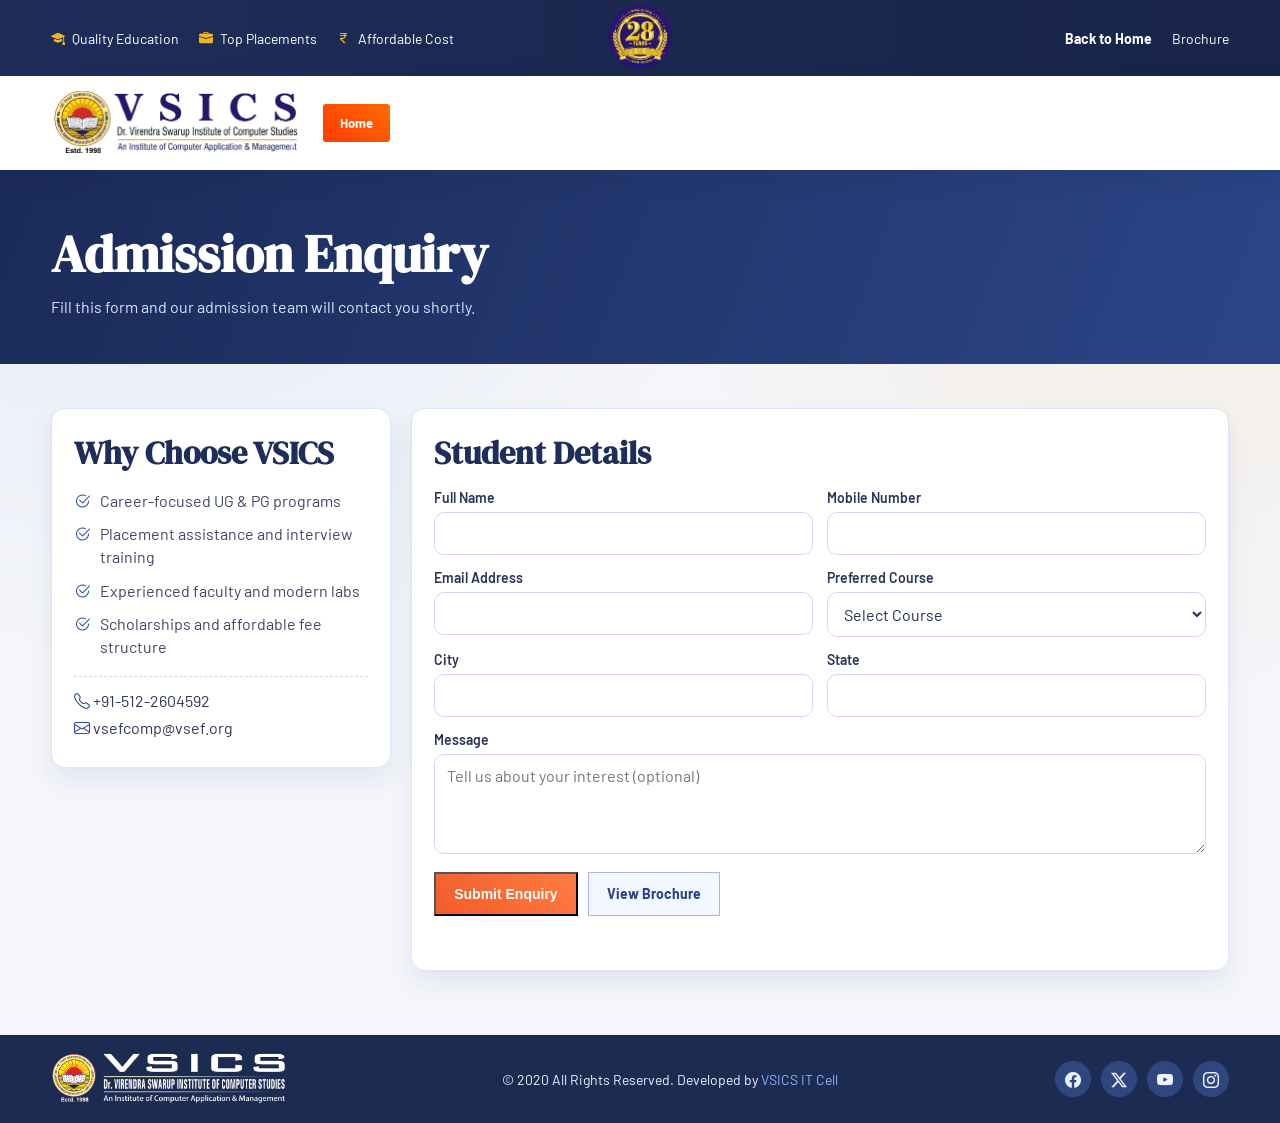
==== admission-enquiry.html @ 5a700836 "feat: Implement admission enquiry page with form validation and responsive design" ====
<!DOCTYPE html>
<html lang="en">
<head>
  <meta charset="UTF-8">
  <meta name="viewport" content="width=device-width, initial-scale=1.0">
  <title>Admission Enquiry | VSICS Kanpur</title>
  <link rel="icon" type="image/png" href="assets/title-logo-removebg-preview.png">
  <link rel="preconnect" href="https://fonts.googleapis.com">
  <link rel="preconnect" href="https://fonts.gstatic.com" crossorigin>
  <link href="https://fonts.googleapis.com/css2?family=Barlow:wght@400;500;600;700;800&family=DM+Serif+Display&display=swap" rel="stylesheet">
  <link rel="stylesheet" href="https://cdn.jsdelivr.net/npm/bootstrap-icons@1.11.3/font/bootstrap-icons.css">
  <link rel="stylesheet" href="style.css">
  <link rel="stylesheet" href="responsive.css">
</head>
<body>
  <div class="top-info-bar">
    <div class="container">
      <div class="info-left">
        <span><i class="bi bi-mortarboard-fill"></i> Quality Education</span>
        <span><i class="bi bi-briefcase-fill"></i> Top Placements</span>
        <span><i class="bi bi-currency-rupee"></i> Affordable Cost</span>
      </div>
      <div class="info-center">
        <img src="assets/logo.png" alt="VSICS Anniversary Logo">
      </div>
      <div class="info-right">
        <a href="index.html">Back to Home</a>
        <a href="assets/brochure.pdf" target="_blank" rel="noopener">Brochure</a>
      </div>
    </div>
  </div>

  <header class="main-header">
    <div class="container nav-wrap">
      <a href="index.html" class="brand">
        <img src="assets/new.png" alt="VSICS Kanpur">
      </a>
      <a href="index.html" class="admission-btn">Home</a>
    </div>
  </header>

  <section class="enquiry-hero">
    <div class="container">
      <h1>Admission Enquiry</h1>
      <p>Fill this form and our admission team will contact you shortly.</p>
    </div>
  </section>

  <section class="enquiry-page">
    <div class="container enquiry-grid">
      <article class="enquiry-info-card">
        <h2>Why Choose VSICS</h2>
        <ul>
          <li><i class="bi bi-check2-circle"></i> Career-focused UG & PG programs</li>
          <li><i class="bi bi-check2-circle"></i> Placement assistance and interview training</li>
          <li><i class="bi bi-check2-circle"></i> Experienced faculty and modern labs</li>
          <li><i class="bi bi-check2-circle"></i> Scholarships and affordable fee structure</li>
        </ul>
        <div class="enquiry-contact">
          <p><i class="bi bi-telephone"></i> +91-512-2604592</p>
          <p><i class="bi bi-envelope"></i> vsefcomp@vsef.org</p>
        </div>
      </article>

      <form id="admissionForm" class="enquiry-form-card">
        <h2>Student Details</h2>
        <div class="form-grid">
          <div class="form-field">
            <label for="fullName">Full Name</label>
            <input id="fullName" name="fullName" type="text" required>
          </div>
          <div class="form-field">
            <label for="mobile">Mobile Number</label>
            <input id="mobile" name="mobile" type="tel" pattern="[0-9]{10}" maxlength="10" required>
          </div>
          <div class="form-field">
            <label for="email">Email Address</label>
            <input id="email" name="email" type="email" required>
          </div>
          <div class="form-field">
            <label for="course">Preferred Course</label>
            <select id="course" name="course" required>
              <option value="">Select Course</option>
              <option value="BBA">BBA</option>
              <option value="BCA">BCA</option>
              <option value="MBA">MBA</option>
              <option value="MCA">MCA</option>
            </select>
          </div>
          <div class="form-field">
            <label for="city">City</label>
            <input id="city" name="city" type="text" required>
          </div>
          <div class="form-field">
            <label for="state">State</label>
            <input id="state" name="state" type="text" required>
          </div>
          <div class="form-field full-width">
            <label for="message">Message</label>
            <textarea id="message" name="message" rows="4" placeholder="Tell us about your interest (optional)"></textarea>
          </div>
        </div>

        <div class="form-actions">
          <button type="submit" class="btn-primary-solid">Submit Enquiry</button>
          <a href="assets/brochure.pdf" target="_blank" rel="noopener" class="btn-primary-outline dark-outline">View Brochure</a>
        </div>
        <p id="formStatus" class="form-status" aria-live="polite"></p>
      </form>
    </div>
  </section>

  <footer class="main-footer">
    <div class="footer-bottom">
      <div class="container bottom-flex">
        <img src="assets/Web-VSICSkanpur-22222.png" alt="VSICS Footer Logo">
        <p>© 2020 All Rights Reserved. Developed by <span>VSICS IT Cell</span></p>
        <div class="social-icons">
          <a href="#" aria-label="Facebook"><i class="bi bi-facebook"></i></a>
          <a href="#" aria-label="Twitter"><i class="bi bi-twitter-x"></i></a>
          <a href="#" aria-label="YouTube"><i class="bi bi-youtube"></i></a>
          <a href="#" aria-label="Instagram"><i class="bi bi-instagram"></i></a>
        </div>
      </div>
    </div>
  </footer>

  <script src="script.js"></script>
</body>
</html>
---- style.css ----
:root {
    --primary: #1e2d59;
    --primary-dark: #182448;
    --accent: #f0b524;
    --cta: #f1592a;
    --text: #1c2238;
    --muted: #5e6476;
    --bg: #f4f6fb;
    --white: #ffffff;
}

* {
    margin: 0;
    padding: 0;
    box-sizing: border-box;
}

body {
    font-family: "Barlow", "Segoe UI", Tahoma, sans-serif;
    background: var(--bg);
    color: var(--text);
}

a {
    color: inherit;
    text-decoration: none;
}

ul {
    list-style: none;
}

.container {
    width: min(1240px, 92%);
    margin: 0 auto;
}

.top-promo-bar {
    background: #f6f2e3;
    border-bottom: 1px solid #e3dac3;
}

.top-promo-bar p {
    padding: 7px 0;
    text-align: center;
    font-size: 13px;
}

.top-promo-bar a {
    color: #1747c8;
    font-weight: 700;
}

.top-info-bar {
    background: linear-gradient(90deg, var(--primary), var(--primary-dark));
    color: var(--white);
}

.top-info-bar .container {
    min-height: 76px;
    display: grid;
    grid-template-columns: 1fr auto 1fr;
    align-items: center;
    gap: 10px;
}

.info-left,
.info-right {
    display: flex;
    align-items: center;
    gap: 20px;
    font-size: 14px;
}

.info-left span {
    display: inline-flex;
    align-items: center;
    gap: 7px;
    white-space: nowrap;
}

.info-left i {
    color: var(--accent);
}

.info-center {
    text-align: center;
}

.info-center img {
    height: 64px;
}

.info-right {
    justify-content: flex-end;
}

.info-right a:first-child {
    font-weight: 700;
}

.info-right i {
    font-size: 18px;
    transition: transform 0.25s ease, color 0.25s ease;
}

.info-right i:hover {
    color: var(--accent);
    transform: translateY(-2px);
}

.main-header {
    background: var(--white);
    box-shadow: 0 2px 10px rgba(17, 27, 58, 0.08);
    position: sticky;
    top: 0;
    z-index: 100;
}

.nav-wrap {
    display: flex;
    align-items: center;
    gap: 24px;
    min-height: 94px;
}

.brand img {
    height: 62px;
}

.main-nav {
    margin-left: auto;
}

.main-nav > ul {
    display: flex;
    align-items: center;
    gap: 20px;
}

.main-nav li {
    position: relative;
}

.main-nav a,
.nav-link {
    font-size: 14px;
    font-weight: 700;
    color: var(--text);
    padding: 9px 0;
    display: inline-block;
}

.nav-link {
    background: transparent;
    border: 0;
    cursor: pointer;
}

.main-nav > ul > li::after {
    content: "";
    display: block;
    width: 0;
    height: 2px;
    margin-top: 2px;
    background: var(--accent);
    transition: width 0.25s ease;
}

.main-nav > ul > li:hover::after {
    width: 100%;
}

.has-dropdown .nav-dropdown-menu {
    display: none;
    position: absolute;
    top: calc(100% + 12px);
    left: 0;
    width: max-content;
    min-width: 250px;
    padding: 10px 0;
    background: #f1f2f6;
    border: 1px solid #d5d7e3;
    box-shadow: 0 12px 28px rgba(20, 32, 67, 0.15);
}

.has-dropdown .nav-dropdown-menu a {
    display: block;
    padding: 10px 16px;
    color: #1845c6;
    font-weight: 600;
    line-height: 1.35;
}

.has-dropdown .nav-dropdown-menu a:hover {
    background: #e5e8f6;
}

.has-dropdown.active .nav-dropdown-menu {
    display: block;
}

.admission-btn {
    background: linear-gradient(45deg, #ff3b00, #ff6c00);
    color: var(--white);
    font-weight: 700;
    font-size: 13px;
    padding: 11px 17px;
    border-radius: 3px;
    white-space: nowrap;
    transition: transform 0.2s ease;
}

.admission-btn:hover {
    transform: translateY(-1px);
}

.menu-toggle {
    display: none;
    width: 46px;
    height: 40px;
    border: 0;
    background: var(--primary);
    border-radius: 5px;
    padding: 8px 9px;
}

.menu-toggle span {
    display: block;
    width: 100%;
    height: 3px;
    border-radius: 2px;
    background: var(--white);
    transition: transform 0.24s ease, opacity 0.24s ease;
}

.menu-toggle span + span {
    margin-top: 6px;
}

.menu-toggle.active span:nth-child(1) {
    transform: translateY(9px) rotate(45deg);
}

.menu-toggle.active span:nth-child(2) {
    opacity: 0;
}

.menu-toggle.active span:nth-child(3) {
    transform: translateY(-9px) rotate(-45deg);
}

.hero img {
    width: 100%;
    display: block;
    min-height: 520px;
    object-fit: cover;
}

.hero {
    position: relative;
}

.hero-overlay {
    position: absolute;
    inset: 0;
    background: linear-gradient(90deg, rgba(16, 28, 64, 0.8) 0%, rgba(16, 28, 64, 0.45) 45%, rgba(16, 28, 64, 0.1) 100%);
    display: grid;
    align-items: center;
}

.hero-overlay .container {
    max-width: 760px;
    margin-left: clamp(18px, 8vw, 110px);
    color: var(--white);
}

.hero-badge {
    display: inline-block;
    background: rgba(240, 181, 36, 0.18);
    border: 1px solid rgba(240, 181, 36, 0.5);
    color: #ffe8a0;
    font-weight: 700;
    letter-spacing: 0.2px;
    padding: 7px 11px;
    margin-bottom: 15px;
}

.hero-overlay h1 {
    font-family: "DM Serif Display", Georgia, serif;
    font-size: clamp(32px, 4.1vw, 56px);
    line-height: 1.08;
    margin-bottom: 14px;
}

.hero-overlay p {
    font-size: clamp(15px, 1.3vw, 19px);
    line-height: 1.6;
    margin-bottom: 20px;
    color: #dfe6ff;
}

.hero-actions {
    display: flex;
    gap: 11px;
    flex-wrap: wrap;
}

.btn-primary-solid,
.btn-primary-outline {
    font-weight: 700;
    font-size: 14px;
    padding: 12px 18px;
}

.btn-primary-solid {
    background: linear-gradient(45deg, #f25c2a, #ff7c42);
    color: var(--white);
}

.btn-primary-outline {
    border: 1px solid #d7defd;
    color: var(--white);
    background: rgba(255, 255, 255, 0.05);
}

.quick-links {
    background: var(--white);
    padding: 18px 0 20px;
    border-bottom: 1px solid #ebedf5;
}

.quick-links-grid {
    display: grid;
    grid-template-columns: repeat(3, minmax(0, 1fr));
    gap: 14px;
}

.quick-card {
    background: linear-gradient(90deg, #ecf1ff, #f7f9ff);
    border: 1px solid #d7def3;
    text-align: center;
    padding: 12px;
    font-weight: 700;
    font-size: 14px;
    color: #22419a;
}

.thought-strip {
    background: #232f5a;
    color: #edf2ff;
    overflow: hidden;
}

.ticker-track {
    display: flex;
    gap: 55px;
    padding: 12px 0;
    width: max-content;
    animation: tickerMove 40s linear infinite;
}

.ticker-track span {
    white-space: nowrap;
    font-size: 14px;
}

@keyframes tickerMove {
    0% {
        transform: translateX(0);
    }
    100% {
        transform: translateX(-50%);
    }
}

.stats-strip {
    background: #202f5a;
    padding: 18px 0;
}

.stats-grid {
    display: grid;
    grid-template-columns: repeat(4, minmax(0, 1fr));
    gap: 12px;
}

.stats-grid article {
    background: rgba(255, 255, 255, 0.06);
    border: 1px solid rgba(255, 255, 255, 0.12);
    color: #edf2ff;
    text-align: center;
    padding: 16px 12px;
}

.stats-grid h3 {
    font-size: 30px;
    color: #ffd36a;
    margin-bottom: 4px;
}

.stats-grid p {
    font-size: 14px;
    font-weight: 600;
}

.about-notice {
    padding: 42px 0;
}

.about-notice-wrap {
    display: grid;
    grid-template-columns: 360px 1fr;
    gap: 24px;
    align-items: start;
}

.notice-board,
.about-us {
    background: var(--white);
    border: 1px solid #e4e7f1;
    box-shadow: 0 12px 26px rgba(19, 31, 66, 0.06);
}

.notice-board {
    padding: 18px;
}

.notice-board h2,
.about-us h2,
.courses h2,
.placement-section h2,
.facilities h2,
.cta-banner h2,
.gallery-strip h2 {
    margin-bottom: 16px;
    color: var(--primary);
    font-size: clamp(28px, 3vw, 39px);
    font-family: "DM Serif Display", Georgia, serif;
}

.notice-controls {
    display: flex;
    gap: 8px;
    margin-bottom: 14px;
}

.notice-controls button {
    width: 34px;
    height: 34px;
    border: 1px solid #c7d0ee;
    background: #f5f7ff;
    color: #304c98;
    border-radius: 3px;
    cursor: pointer;
}

#noticeList {
    max-height: 320px;
    overflow: hidden;
}

#noticeList li {
    font-size: 14px;
    line-height: 1.55;
    padding: 10px 0;
    border-bottom: 1px dashed #d6dbec;
    color: #2d3350;
}

#noticeList li:last-child {
    border-bottom: 0;
}

#noticeList li a {
    color: #1747c8;
    font-weight: 600;
}

.about-us {
    padding: 26px;
}

.about-us p {
    color: var(--muted);
    line-height: 1.72;
    margin-bottom: 14px;
    font-size: 15px;
}

.courses {
    padding: 46px 0 56px;
    background: var(--white);
    border-top: 1px solid #eaedf6;
}

.section-subtitle {
    margin-top: -6px;
    margin-bottom: 24px;
    color: var(--muted);
}

.course-grid {
    display: grid;
    grid-template-columns: repeat(4, minmax(0, 1fr));
    gap: 16px;
}

.course-card {
    border: 1px solid #dde3f7;
    background: linear-gradient(180deg, #f8faff, #eef2ff);
    padding: 20px;
}

.course-card h3 {
    color: var(--primary);
    font-size: 24px;
    margin-bottom: 8px;
}

.course-card p {
    color: #3d4461;
    font-size: 14px;
    margin-bottom: 4px;
}

.placement-section,
.facilities,
.gallery-strip {
    padding: 56px 0;
}

.placement-section {
    background: linear-gradient(180deg, #f8faff, #eef3ff);
}

.placement-grid {
    display: grid;
    grid-template-columns: repeat(3, minmax(0, 1fr));
    gap: 16px;
}

.placement-grid article,
.facilities-grid article {
    background: var(--white);
    border: 1px solid #dee5f8;
    padding: 22px;
}

.placement-grid i,
.facilities-grid i {
    font-size: 30px;
    color: #2f4c9c;
}

.placement-grid h3,
.facilities-grid h3 {
    margin: 10px 0 8px;
    color: var(--primary);
}

.placement-grid p,
.facilities-grid p {
    color: var(--muted);
    line-height: 1.6;
}

.facilities-grid {
    display: grid;
    grid-template-columns: repeat(4, minmax(0, 1fr));
    gap: 16px;
}

.cta-banner {
    background: linear-gradient(100deg, #1d2d5a, #273f80);
    color: var(--white);
}

.cta-banner .container {
    padding: 44px 0;
    display: flex;
    justify-content: space-between;
    align-items: center;
    gap: 20px;
}

.cta-banner h2 {
    color: var(--white);
    margin-bottom: 8px;
}

.cta-banner p {
    color: #d9e2ff;
}

.gallery-strip {
    background: #f5f8ff;
}

.gallery-slider {
    position: relative;
    display: flex;
    align-items: center;
    gap: 10px;
}

.gallery-viewport {
    overflow: hidden;
    width: 100%;
}

.gallery-track {
    display: flex;
    transition: transform 0.45s ease;
    will-change: transform;
}

.gallery-track img {
    flex: 0 0 calc(100% / var(--slides-per-view, 3));
    width: calc(100% / var(--slides-per-view, 3));
    min-width: calc(100% / var(--slides-per-view, 3));
    height: 260px;
    object-fit: cover;
    border: 1px solid #d7dff5;
}

.gallery-nav {
    width: 40px;
    height: 40px;
    border: 0;
    border-radius: 999px;
    background: #243a75;
    color: #fff;
    display: grid;
    place-items: center;
    cursor: pointer;
    flex-shrink: 0;
}

.gallery-dots {
    display: flex;
    justify-content: center;
    gap: 7px;
    margin-top: 14px;
}

.gallery-dots button {
    width: 9px;
    height: 9px;
    border: 0;
    border-radius: 999px;
    background: #b6c2e6;
    cursor: pointer;
}

.gallery-dots button.active {
    width: 24px;
    border-radius: 8px;
    background: #2c468b;
}

.main-footer {
    color: #edf2ff;
}

.footer-top {
    background: linear-gradient(180deg, #2a3d72, #223660);
    position: relative;
}

.footer-top::before {
    content: "";
    position: absolute;
    inset: 0;
    background: url("assets/footer-bg.png") bottom center no-repeat;
    background-size: cover;
    opacity: 0.1;
}

.footer-grid {
    position: relative;
    z-index: 1;
    padding: 58px 0 42px;
    display: grid;
    grid-template-columns: repeat(4, minmax(0, 1fr));
    gap: 24px;
}


.footer-col h4 {
    color: var(--white);
    margin-bottom: 16px;
    font-size: 15px;
    letter-spacing: 0.8px;
}

.footer-col li,
.footer-col p {
    font-size: 14px;
    line-height: 1.55;
    margin-bottom: 10px;
}

.footer-col li a:hover {
    color: #9fc0ff;
}

.address i {
    color: #8eb2ff;
    margin-right: 7px;
}

.footer-bottom {
    background: #1c2b51;
}

.bottom-flex {
    min-height: 88px;
    display: flex;
    align-items: center;
    justify-content: space-between;
    gap: 18px;
    flex-wrap: wrap;
}

.bottom-flex img {
    height: 52px;
}

.bottom-flex p {
    font-size: 14px;
}

.bottom-flex p span {
    color: #8eb2ff;
}

.social-icons {
    display: flex;
    gap: 10px;
}

.social-icons a {
    width: 36px;
    height: 36px;
    border-radius: 999px;
    display: grid;
    place-items: center;
    background: #30467f;
}

.social-icons a:hover {
    background: #3d58a0;
}

/* Premium visual upgrades */
body {
    background:
        radial-gradient(circle at 10% 0%, rgba(36, 62, 132, 0.08), transparent 42%),
        radial-gradient(circle at 90% 20%, rgba(244, 166, 38, 0.11), transparent 34%),
        var(--bg);
}

.main-header {
    box-shadow: 0 8px 24px rgba(17, 27, 58, 0.08);
}

.hero-overlay .container {
    animation: heroEntry 0.9s ease;
}

@keyframes heroEntry {
    from {
        opacity: 0;
        transform: translateY(18px);
    }
    to {
        opacity: 1;
        transform: translateY(0);
    }
}

.quick-card,
.course-card,
.placement-grid article,
.facilities-grid article {
    transition: transform 0.25s ease, box-shadow 0.25s ease;
}

.quick-card:hover,
.course-card:hover,
.placement-grid article:hover,
.facilities-grid article:hover {
    transform: translateY(-4px);
    box-shadow: 0 14px 20px rgba(27, 47, 102, 0.11);
}

.outcomes-strip {
    padding: 56px 0;
    background: linear-gradient(180deg, #ffffff, #f4f7ff);
}

.outcomes-grid {
    display: grid;
    grid-template-columns: repeat(4, minmax(0, 1fr));
    gap: 16px;
}

.outcomes-grid article {
    background: #fff;
    border: 1px solid #dbe3f8;
    padding: 22px;
    border-radius: 12px;
    transition: transform 0.25s ease, box-shadow 0.25s ease;
}

.outcomes-grid article:hover {
    transform: translateY(-4px);
    box-shadow: 0 12px 18px rgba(34, 53, 111, 0.12);
}

.outcomes-grid i {
    font-size: 28px;
    color: #2a468f;
}

.outcomes-grid h3 {
    margin: 10px 0 8px;
    color: #1f2e5a;
}

.outcomes-grid p {
    color: #5f667d;
    line-height: 1.55;
}

.testimonials-section {
    padding: 58px 0;
    background: #1f2f5a;
    color: #edf2ff;
}

.testimonials-section h2 {
    color: #fff;
}

.testimonials-section .section-subtitle {
    color: #cfd8f8;
}

.testimonials-slider {
    display: flex;
    align-items: center;
    gap: 10px;
}

.testimonial-viewport {
    overflow: hidden;
    width: 100%;
}

.testimonial-track {
    display: flex;
    transition: transform 0.45s ease;
}

.testimonial-card {
    width: calc(100% / 2);
    min-width: calc(100% / 2);
    background: rgba(255, 255, 255, 0.09);
    border: 1px solid rgba(255, 255, 255, 0.2);
    border-radius: 14px;
    padding: 24px;
}

.testimonial-card p {
    font-size: 16px;
    line-height: 1.65;
    margin-bottom: 14px;
}

.testimonial-card h4 {
    color: #ffd979;
    margin-bottom: 2px;
}

.testimonial-card span {
    color: #ced8fc;
    font-size: 13px;
}

.t-nav {
    width: 40px;
    height: 40px;
    border: 0;
    border-radius: 999px;
    background: rgba(255, 255, 255, 0.2);
    color: #fff;
    display: grid;
    place-items: center;
    cursor: pointer;
    flex-shrink: 0;
}

.testimonial-dots {
    margin-top: 14px;
    display: flex;
    justify-content: center;
    gap: 8px;
}

.testimonial-dots button {
    width: 8px;
    height: 8px;
    border: 0;
    border-radius: 999px;
    background: #8e9cc9;
    cursor: pointer;
}

.testimonial-dots button.active {
    width: 22px;
    border-radius: 8px;
    background: #ffd06a;
}

.final-cta {
    padding: 42px 0;
    background: linear-gradient(100deg, #243d7a, #1c2f61);
}

.final-cta .container {
    display: flex;
    justify-content: space-between;
    align-items: center;
    gap: 20px;
}

.final-cta h2 {
    color: #fff;
    margin-bottom: 8px;
    font-family: "DM Serif Display", Georgia, serif;
    font-size: clamp(28px, 3.2vw, 44px);
}

.final-cta p {
    color: #d4defe;
}

.final-cta-actions {
    display: flex;
    gap: 10px;
    flex-wrap: wrap;
}

/* Admission Enquiry Page */
.enquiry-hero {
    background: linear-gradient(110deg, #1b2b58, #2b4587);
    color: #fff;
    padding: 48px 0;
}

.enquiry-hero h1 {
    font-family: "DM Serif Display", Georgia, serif;
    font-size: clamp(34px, 4.5vw, 52px);
    margin-bottom: 8px;
}

.enquiry-hero p {
    color: #dbe5ff;
}

.enquiry-page {
    padding: 44px 0 64px;
}

.enquiry-grid {
    display: grid;
    grid-template-columns: 340px 1fr;
    gap: 20px;
    align-items: start;
}

.enquiry-info-card,
.enquiry-form-card {
    background: #fff;
    border: 1px solid #dde5fa;
    border-radius: 14px;
    box-shadow: 0 12px 24px rgba(21, 37, 83, 0.08);
    padding: 22px;
}

.enquiry-info-card h2,
.enquiry-form-card h2 {
    color: #1e2d59;
    font-family: "DM Serif Display", Georgia, serif;
    font-size: 32px;
    margin-bottom: 14px;
}

.enquiry-info-card ul li {
    display: flex;
    gap: 10px;
    margin-bottom: 10px;
    color: #3f4765;
    line-height: 1.45;
}

.enquiry-info-card i {
    color: #2a4aa0;
}

.enquiry-contact {
    margin-top: 18px;
    padding-top: 14px;
    border-top: 1px dashed #ccd7f3;
}

.enquiry-contact p {
    margin-bottom: 8px;
    color: #2f3757;
}

.form-grid {
    display: grid;
    grid-template-columns: repeat(2, minmax(0, 1fr));
    gap: 14px;
}

.form-field {
    display: flex;
    flex-direction: column;
    gap: 6px;
}

.form-field label {
    font-weight: 600;
    font-size: 14px;
    color: #2c3457;
}

.form-field input,
.form-field select,
.form-field textarea {
    border: 1px solid #cfd8f0;
    border-radius: 10px;
    padding: 11px 12px;
    font: inherit;
    color: #243052;
    background: #fff;
}

.form-field input:focus,
.form-field select:focus,
.form-field textarea:focus {
    outline: none;
    border-color: #3b5fbf;
    box-shadow: 0 0 0 3px rgba(59, 95, 191, 0.12);
}

.full-width {
    grid-column: 1 / -1;
}

.form-actions {
    margin-top: 18px;
    display: flex;
    gap: 10px;
    flex-wrap: wrap;
}

.dark-outline {
    color: #27418a;
    border-color: #a6b7e8;
    background: #f2f6ff;
}

.form-status {
    margin-top: 12px;
    font-weight: 600;
    min-height: 20px;
}

.form-status.success {
    color: #18794e;
}

.form-status.error {
    color: #b42318;
}
---- responsive.css ----
@media (max-width: 1200px) {
    .main-nav > ul {
        gap: 14px;
    }

    .main-nav a,
    .nav-link {
        font-size: 13px;
    }
}

@media (max-width: 1024px) {
    .info-left {
        gap: 12px;
        font-size: 13px;
    }

    .about-notice-wrap {
        grid-template-columns: 320px 1fr;
    }

    .course-grid {
        grid-template-columns: repeat(2, minmax(0, 1fr));
    }

    .placement-grid {
        grid-template-columns: repeat(2, minmax(0, 1fr));
    }

    .facilities-grid {
        grid-template-columns: repeat(2, minmax(0, 1fr));
    }

    .stats-grid {
        grid-template-columns: repeat(2, minmax(0, 1fr));
    }

    .gallery-track img {
        height: 230px;
    }

    .outcomes-grid {
        grid-template-columns: repeat(2, minmax(0, 1fr));
    }

    .enquiry-grid {
        grid-template-columns: 1fr;
    }
}

@media (max-width: 900px) {
    .top-info-bar .container {
        grid-template-columns: 1fr;
        gap: 8px;
        padding: 10px 0;
    }

    .info-left,
    .info-right {
        justify-content: center;
        flex-wrap: wrap;
    }

    .nav-wrap {
        flex-wrap: wrap;
        min-height: 84px;
        padding: 12px 0;
    }

    .menu-toggle {
        display: block;
        margin-left: auto;
    }

    .main-nav {
        width: 100%;
        margin: 0;
        order: 3;
        max-height: 0;
        overflow: hidden;
        opacity: 0;
        transition: max-height 0.35s ease, opacity 0.2s ease;
    }

    .main-nav.nav-open {
        max-height: 85vh;
        opacity: 1;
    }

    .main-nav > ul {
        flex-direction: column;
        align-items: stretch;
        gap: 0;
        border: 1px solid #dce3f7;
        background: #f8faff;
    }

    .main-nav > ul > li {
        border-bottom: 1px solid #dde3f5;
        padding: 0 12px;
    }

    .main-nav > ul > li::after {
        display: none;
    }

    .main-nav a,
    .nav-link {
        width: 100%;
        text-align: left;
        padding: 12px 0;
    }

    .has-dropdown .nav-dropdown-menu {
        position: static;
        width: 100%;
        min-width: 100%;
        border: 0;
        box-shadow: none;
        margin-bottom: 10px;
        background: #edf2ff;
    }

    .admission-btn {
        margin-left: 0;
    }

    .hero img {
        min-height: 440px;
    }

    .hero-overlay .container {
        margin: 0 auto;
        width: min(1240px, 92%);
    }

    .about-notice-wrap {
        grid-template-columns: 1fr;
    }

    .footer-grid {
        grid-template-columns: repeat(2, minmax(0, 1fr));
    }

    .bottom-flex {
        justify-content: center;
        text-align: center;
    }

    .bottom-flex {
        padding: 10px 0 16px;
    }

    .bottom-flex p {
        width: 100%;
        order: 3;
    }

    .cta-banner .container {
        flex-direction: column;
        align-items: flex-start;
    }
}

@media (max-width: 640px) {
    .top-promo-bar p {
        font-size: 12px;
    }

    .info-left,
    .info-right {
        font-size: 12px;
    }

    .info-center img {
        height: 58px;
    }

    .brand img {
        height: 56px;
    }

    .admission-btn {
        width: 100%;
        text-align: center;
    }

    .hero img {
        min-height: 400px;
    }

    .hero-overlay h1 {
        font-size: 32px;
    }

    .hero-actions {
        width: 100%;
    }

    .btn-primary-solid,
    .btn-primary-outline {
        flex: 1;
        text-align: center;
        min-width: 140px;
    }

    .quick-links-grid {
        grid-template-columns: 1fr;
    }

    .notice-board h2,
    .about-us h2,
    .courses h2 {
        font-size: 24px;
    }

    .about-us {
        padding: 20px;
    }

    .footer-grid {
        grid-template-columns: 1fr;
        gap: 14px;
    }

    .footer-col {
        padding: 14px;
    }

    .footer-col h4 {
        margin-bottom: 10px;
    }

    .footer-col li,
    .footer-col p {
        margin-bottom: 7px;
    }

    .placement-grid,
    .facilities-grid,
    .stats-grid {
        grid-template-columns: 1fr;
    }

    .gallery-nav {
        width: 34px;
        height: 34px;
    }

    .gallery-track img {
        height: 210px;
    }

    .outcomes-grid {
        grid-template-columns: 1fr;
    }

    .testimonial-card {
        width: 100%;
        min-width: 100%;
    }

    .t-nav {
        width: 34px;
        height: 34px;
    }

    .final-cta .container {
        flex-direction: column;
        align-items: flex-start;
    }

    .final-cta-actions {
        width: 100%;
    }

    .final-cta-actions .btn-primary-solid,
    .final-cta-actions .btn-primary-outline {
        flex: 1;
        text-align: center;
    }

    .footer-top .container,
    .footer-bottom .container {
        width: min(1240px, 94%);
    }

    .enquiry-hero {
        padding: 34px 0;
    }

    .enquiry-info-card h2,
    .enquiry-form-card h2 {
        font-size: 28px;
    }

    .form-grid {
        grid-template-columns: 1fr;
    }

    .form-actions {
        flex-direction: column;
    }
}

@media (max-width: 420px) {
    .container {
        width: 94%;
    }

    .notice-board,
    .about-us {
        padding: 16px;
    }

    .course-grid {
        grid-template-columns: 1fr;
    }

    .hero-overlay h1 {
        font-size: 28px;
    }

    .hero-overlay p {
        font-size: 14px;
    }

    .hero-actions {
        gap: 8px;
    }

    .btn-primary-solid,
    .btn-primary-outline {
        width: 100%;
    }

    .course-card h3 {
        font-size: 21px;
    }

    .bottom-flex img {
        height: 44px;
    }

    .social-icons a {
        width: 34px;
        height: 34px;
    }
}
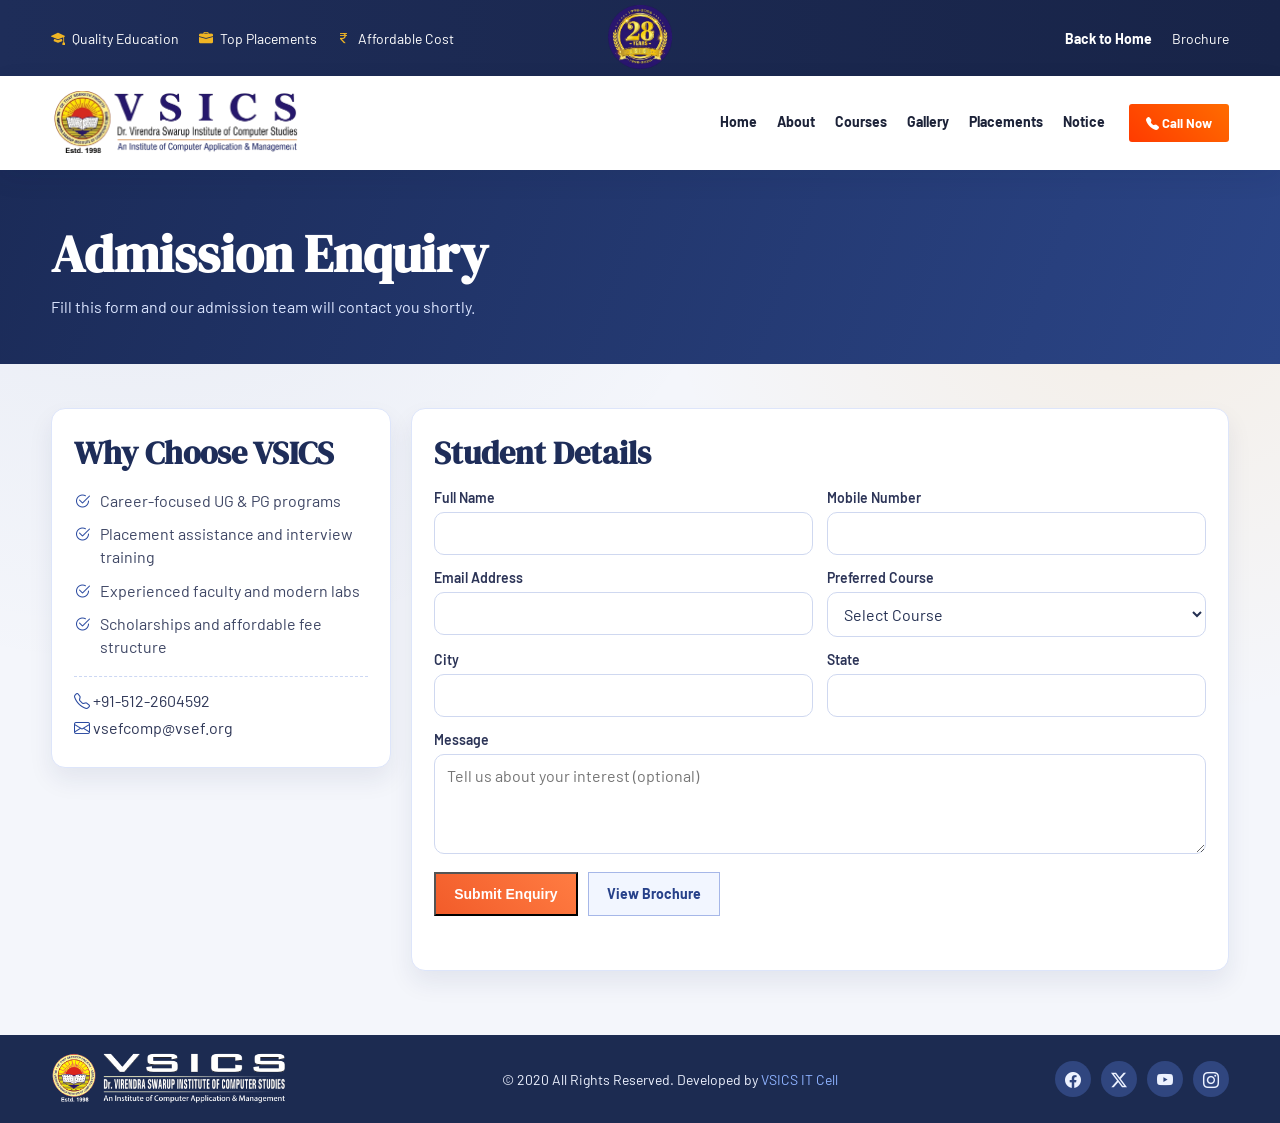
==== commit 0d42bf7b: "feat: Enhance navigation and header layout for improved user experience" ====
--- a/admission-enquiry.html
+++ b/admission-enquiry.html
@@ -30,14 +30,41 @@
     </div>
   </div>
 
-  <header class="main-header">
-    <div class="container nav-wrap">
-      <a href="index.html" class="brand">
-        <img src="assets/new.png" alt="VSICS Kanpur">
-      </a>
-      <a href="index.html" class="admission-btn">Home</a>
-    </div>
-  </header>
+<header class="main-header">
+  <div class="container nav-wrap">
+
+    <a href="index.html" class="brand">
+      <img src="assets/new.png" alt="VSICS Kanpur">
+    </a>
+
+    <button class="menu-toggle" type="button">
+      <span></span>
+      <span></span>
+      <span></span>
+    </button>
+
+    <nav class="main-nav">
+      <ul>
+        <li><a href="index.html#home">Home</a></li>
+
+        <li><a href="index.html#about">About</a></li>
+
+        <li><a href="index.html#courses">Courses</a></li>
+
+        <li><a href="index.html#gallery">Gallery</a></li>
+
+        <li><a href="index.html#testimonials">Placements</a></li>
+
+        <li><a href="index.html#notice">Notice</a></li>
+      </ul>
+    </nav>
+
+    <a href="tel:+915122604592" class="admission-btn">
+      <i class="bi bi-telephone-fill"></i> Call Now
+    </a>
+
+  </div>
+</header>
 
   <section class="enquiry-hero">
     <div class="container">
